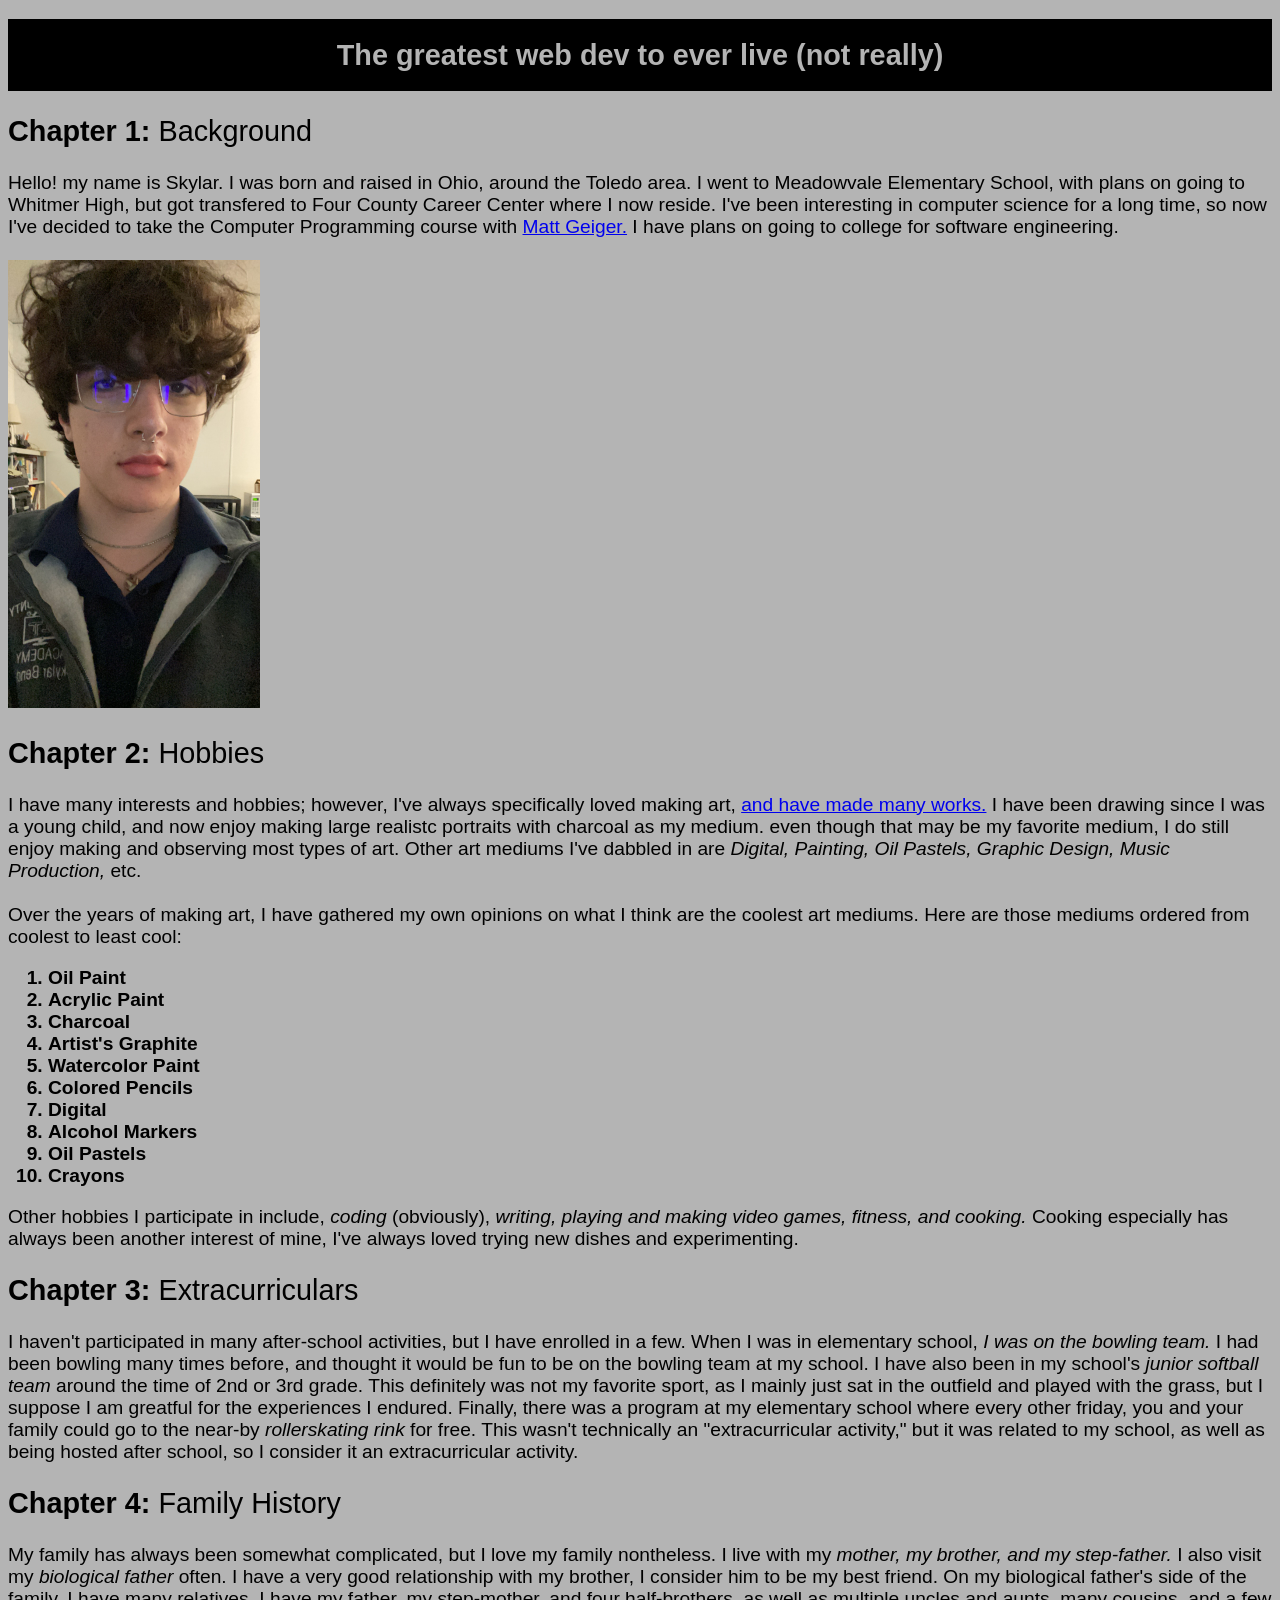
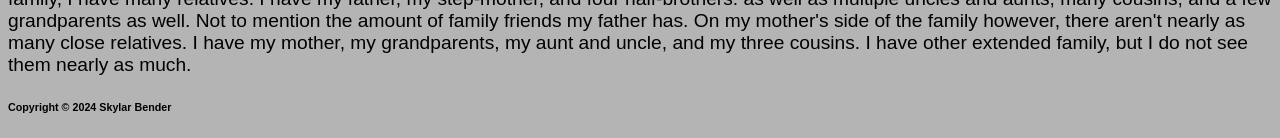
==== index.html @ 2c2f845e "Fourth Draft, added styles" ====
<!DOCTYPE html>

<html lang="en">

    <!--The head section, contains the tags and language and the title of the page-->

    <head>

        <meta charset="UTF-8">
        <meta name="description" content="This is an informational page about Skylar Bender">
        <meta name="keywords" content="Skylar, Skye, Dylan, Bender, Skylar Bender, Skye Bender, Dylan Bender,">
        <title>Skylar Bender's Website</title>
        <link rel="stylesheet" href="style_sheet.css">
    
    </head>

    <!--Body section, has all of the displayed info on the site-->

    <body>

        <h1>The greatest web dev to ever live (not really)</h1>
        <h2> <strong>Chapter 1:</strong> Background</h2>

        <p>
            Hello! my name is Skylar. I was born and raised in Ohio, around the Toledo area. I went to Meadowvale Elementary School, with plans on going to Whitmer High, but got transfered to Four County Career Center where I now reside.
        I've been interesting in computer science for a long time, so now I've decided to take the Computer Programming course with <a href="https://mrgeiger.com/" title="Matt Geiger's Website">Matt Geiger.</a> I have plans on going to college for software engineering.<br><br>
        <img src="images/web_image.JPG" alt="my face" width="252" height="448">
        </p>

        <h2> <strong>Chapter 2:</strong> Hobbies</h2>

        <p>
            I have many interests and hobbies; however, I've always specifically loved making art, <a href="pages/page2.html" title="Artworks I've made">and have made many works.</a>  I have been drawing since I was a young child, and now enjoy making large realistc portraits with charcoal as my medium.
            even though that may be my favorite medium, I do still enjoy making and observing most types of art. Other art mediums I've dabbled in are <em>Digital, Painting, Oil Pastels, Graphic Design, Music Production,</em> etc.
            <br>
            <br>
            Over the years of making art, I have gathered my own opinions on what I think are the coolest art mediums. Here are those mediums ordered from coolest to least cool:
            <br>
        </p>            
            
    <!--The list on the site-->

        <ol>

            <li>Oil Paint</li>
            <li>Acrylic Paint</li>
            <li>Charcoal</li>
            <li>Artist's Graphite</li>
            <li>Watercolor Paint</li>
            <li>Colored Pencils</li>
            <li>Digital</li>
            <li>Alcohol Markers</li>
            <li>Oil Pastels</li>
            <li>Crayons</li>

        </ol>        
        
        <p>
            Other hobbies I participate in include, <em>coding </em>(obviously), <em>writing, playing and making video games, fitness, and cooking.</em> Cooking especially has always been another interest of mine, I've always loved trying new dishes and experimenting.
        </p>

        <h2> <strong>Chapter 3:</strong> Extracurriculars</h2>

        <p>
            I haven't participated in many after-school activities, but I have enrolled in a few. When I was in elementary school, <em>I was on the bowling team.</em> I had been bowling many times before, and thought it would be fun to be on the bowling team at my school.
            I have also been in my school's <em>junior softball team</em> around the time of 2nd or 3rd grade. This definitely was not my favorite sport, as I mainly just sat in the outfield and played with the grass, but I suppose I am greatful for the experiences I endured.
            Finally, there was a program at my elementary school where every other friday, you and your family could go to the near-by <em>rollerskating rink</em> for free. This wasn't technically an "extracurricular activity," but it was related to my school,
            as well as being hosted after school, so I consider it an extracurricular activity.
        </p>
    
        <h2> <strong>Chapter 4:</strong> Family History</h2>
        
        <p>
            My family has always been somewhat complicated, but I love my family nontheless. I live with my <em>mother, my brother, and my step-father.</em> I also visit my <em>biological father</em> often. I have a very good relationship with my brother, I consider him to be my best friend. 
            On my biological father's side of the family, I have many relatives. I have my father, my step-mother, and four half-brothers. as well as multiple uncles and aunts, many cousins, and a few grandparents as well. Not to mention the amount of family friends my father has. On my mother's side of the family however, there aren't
            nearly as many close relatives. I have my mother, my grandparents, my aunt and uncle, and my three cousins. I have other extended family, but I do not see them nearly as much.
        </p>

    <!--copyright info-->

        <h6>Copyright &copy; 2024 Skylar Bender</h6>

    </body>

</html>
---- style_sheet.css ----
h1 {
    color: rgb(180, 180, 180);
    text-align: center;
    background-color: rgb(0, 0, 0);
    font: bold 1.8em/2.5em Arial, Helvetica, sans-serif;
}

h2 {
    color: rgb(0, 0, 0);
    font: normal 1.8em Arial, Helvetica, sans-serif;
}

body {
    background-color: rgb(180, 180, 180);
    color: rgb(0, 0, 0);    
    font-family: Arial, Helvetica, sans-serif;
}

ol {
    font-size: 1.2em;
    font-weight: bold;
}

p {
    font-size: 1.2em;
}
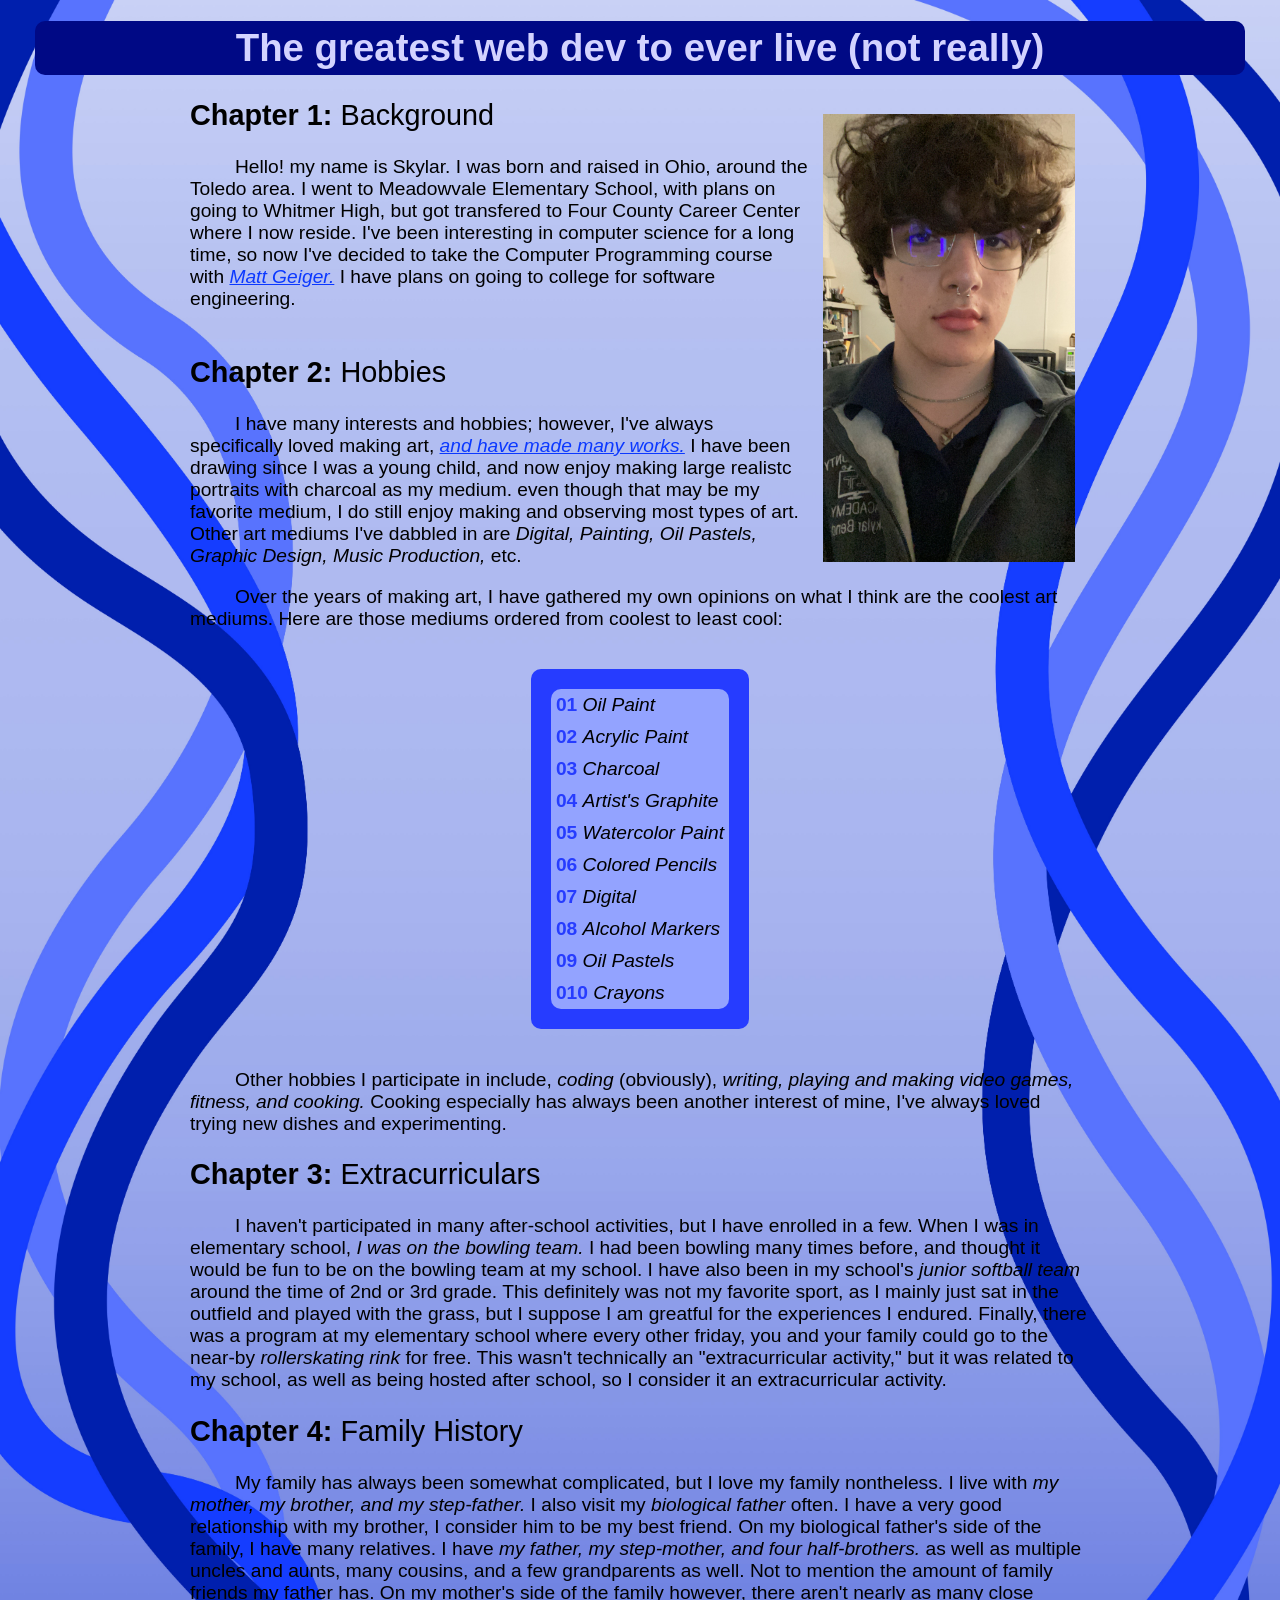
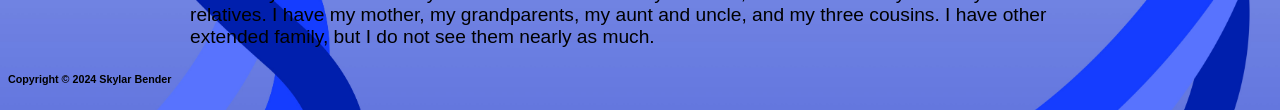
==== commit fdde2a86: "fifth draft" ====
--- a/index.html
+++ b/index.html
@@ -18,67 +18,77 @@
 
     <body>
 
-        <h1>The greatest web dev to ever live (not really)</h1>
-        <h2> <strong>Chapter 1:</strong> Background</h2>
+        <h1><span class="heading1">The greatest web dev to ever live (not really)</span></h1>
+        
+        <div class="centered-text">
+        
+            <img src="images/web_image.JPG" alt="my face" width="252" height="448" id="myFace">
+            <h2> <strong>Chapter 1:</strong> Background</h2>
 
-        <p>
-            Hello! my name is Skylar. I was born and raised in Ohio, around the Toledo area. I went to Meadowvale Elementary School, with plans on going to Whitmer High, but got transfered to Four County Career Center where I now reside.
-        I've been interesting in computer science for a long time, so now I've decided to take the Computer Programming course with <a href="https://mrgeiger.com/" title="Matt Geiger's Website">Matt Geiger.</a> I have plans on going to college for software engineering.<br><br>
-        <img src="images/web_image.JPG" alt="my face" width="252" height="448">
-        </p>
+            <p>
+                Hello! my name is Skylar. I was born and raised in Ohio, around the Toledo area. I went to Meadowvale Elementary School, with plans on going to Whitmer High, but got transfered to Four County Career Center where I now reside.
+                I've been interesting in computer science for a long time, so now I've decided to take the Computer Programming course with <a href="https://mrgeiger.com/" title="Matt Geiger's Website">Matt Geiger.</a> I have plans on going to college for software engineering.<br><br>        
+            </p>
 
-        <h2> <strong>Chapter 2:</strong> Hobbies</h2>
+            <h2><strong>Chapter 2:</strong> Hobbies</h2>
 
-        <p>
-            I have many interests and hobbies; however, I've always specifically loved making art, <a href="pages/page2.html" title="Artworks I've made">and have made many works.</a>  I have been drawing since I was a young child, and now enjoy making large realistc portraits with charcoal as my medium.
-            even though that may be my favorite medium, I do still enjoy making and observing most types of art. Other art mediums I've dabbled in are <em>Digital, Painting, Oil Pastels, Graphic Design, Music Production,</em> etc.
-            <br>
-            <br>
-            Over the years of making art, I have gathered my own opinions on what I think are the coolest art mediums. Here are those mediums ordered from coolest to least cool:
-            <br>
-        </p>            
+            <p>
+                I have many interests and hobbies; however, I've always specifically loved making art, <a href="pages/page2.html" title="Artworks I've made">and have made many works.</a>  I have been drawing since I was a young child, and now enjoy making large realistc portraits with charcoal as my medium.
+                even though that may be my favorite medium, I do still enjoy making and observing most types of art. Other art mediums I've dabbled in are <em>Digital, Painting, Oil Pastels, Graphic Design, Music Production,</em> etc.
+
+            </p>    
+        
+            <p>
+                Over the years of making art, I have gathered my own opinions on what I think are the coolest art mediums. Here are those mediums ordered from coolest to least cool:   
+            </p>
             
-    <!--The list on the site-->
+        <!--The list on the site-->
 
-        <ol>
+        <div class="list">
+            <ol class="myOl">
 
-            <li>Oil Paint</li>
-            <li>Acrylic Paint</li>
-            <li>Charcoal</li>
-            <li>Artist's Graphite</li>
-            <li>Watercolor Paint</li>
-            <li>Colored Pencils</li>
-            <li>Digital</li>
-            <li>Alcohol Markers</li>
-            <li>Oil Pastels</li>
-            <li>Crayons</li>
+                <li><span class="listItem">Oil Paint</span></li>
+                <li>Acrylic Paint</li>
+                <li>Charcoal</li>
+                <li>Artist's Graphite</li>
+                <li>Watercolor Paint</li>
+                <li>Colored Pencils</li>
+                <li>Digital</li>
+                <li>Alcohol Markers</li>
+                <li>Oil Pastels</li>
+                <li><span class="listItem">Crayons</span></li>
 
-        </ol>        
+            </ol>            
+        </div>
         
-        <p>
-            Other hobbies I participate in include, <em>coding </em>(obviously), <em>writing, playing and making video games, fitness, and cooking.</em> Cooking especially has always been another interest of mine, I've always loved trying new dishes and experimenting.
-        </p>
+            <p>
+                Other hobbies I participate in include, <em>coding </em>(obviously), <em>writing, playing and making video games, fitness, and cooking.</em> Cooking especially has always been another interest of mine, I've always loved trying new dishes and experimenting.
+            </p>
 
-        <h2> <strong>Chapter 3:</strong> Extracurriculars</h2>
+            <h2> <strong>Chapter 3:</strong> Extracurriculars</h2>
 
-        <p>
-            I haven't participated in many after-school activities, but I have enrolled in a few. When I was in elementary school, <em>I was on the bowling team.</em> I had been bowling many times before, and thought it would be fun to be on the bowling team at my school.
-            I have also been in my school's <em>junior softball team</em> around the time of 2nd or 3rd grade. This definitely was not my favorite sport, as I mainly just sat in the outfield and played with the grass, but I suppose I am greatful for the experiences I endured.
-            Finally, there was a program at my elementary school where every other friday, you and your family could go to the near-by <em>rollerskating rink</em> for free. This wasn't technically an "extracurricular activity," but it was related to my school,
-            as well as being hosted after school, so I consider it an extracurricular activity.
-        </p>
-    
-        <h2> <strong>Chapter 4:</strong> Family History</h2>
+            <p>
+                I haven't participated in many after-school activities, but I have enrolled in a few. When I was in elementary school, <em>I was on the bowling team.</em> I had been bowling many times before, and thought it would be fun to be on the bowling team at my school.
+                I have also been in my school's <em>junior softball team</em> around the time of 2nd or 3rd grade. This definitely was not my favorite sport, as I mainly just sat in the outfield and played with the grass, but I suppose I am greatful for the experiences I endured.
+                Finally, there was a program at my elementary school where every other friday, you and your family could go to the near-by <em>rollerskating rink</em> for free. This wasn't technically an "extracurricular activity," but it was related to my school,
+                as well as being hosted after school, so I consider it an extracurricular activity.
+            </p>
         
-        <p>
-            My family has always been somewhat complicated, but I love my family nontheless. I live with my <em>mother, my brother, and my step-father.</em> I also visit my <em>biological father</em> often. I have a very good relationship with my brother, I consider him to be my best friend. 
-            On my biological father's side of the family, I have many relatives. I have my father, my step-mother, and four half-brothers. as well as multiple uncles and aunts, many cousins, and a few grandparents as well. Not to mention the amount of family friends my father has. On my mother's side of the family however, there aren't
-            nearly as many close relatives. I have my mother, my grandparents, my aunt and uncle, and my three cousins. I have other extended family, but I do not see them nearly as much.
-        </p>
+            <h2> <strong>Chapter 4:</strong> Family History</h2>
+            
+            <p>
+                My family has always been somewhat complicated, but I love my family nontheless. I live with <em>my mother, my brother, and my step-father.</em> I also visit my <em>biological father</em> often. I have a very good relationship with my brother, I consider him to be my best friend. 
+                On my biological father's side of the family, I have many relatives. I have <em>my father, my step-mother, and four half-brothers.</em> as well as multiple uncles and aunts, many cousins, and a few grandparents as well. Not to mention the amount of family friends my father has. On my mother's side of the family however, there aren't
+                nearly as many close relatives. I have my mother, my grandparents, my aunt and uncle, and my three cousins. I have other extended family, but I do not see them nearly as much.
+            </p>
 
-    <!--copyright info-->
+        </div>        
 
+            <!--copyright info-->
+        
         <h6>Copyright &copy; 2024 Skylar Bender</h6>
+
+
 
     </body>
 
--- a/style_sheet.css
+++ b/style_sheet.css
@@ -1,26 +1,109 @@
-h1 {
-    color: rgb(180, 180, 180);
-    text-align: center;
-    background-color: rgb(0, 0, 0);
-    font: bold 1.8em/2.5em Arial, Helvetica, sans-serif;
-}
+
 
 h2 {
     color: rgb(0, 0, 0);
     font: normal 1.8em Arial, Helvetica, sans-serif;
 }
 
+h6 {
+    text-align: left;
+}
+
 body {
-    background-color: rgb(180, 180, 180);
     color: rgb(0, 0, 0);    
     font-family: Arial, Helvetica, sans-serif;
+
+    background-image: url('images/page_bg.jpg');
+    background-repeat: no-repeat;
+    background-attachment: scroll;
+    background-size: 100% 100%;
 }
 
 ol {
+    list-style: none;
+    counter-reset: num;
+    background: rgb(38, 60, 255);
+    margin: 20px;
+    padding: 20px;
+    padding-left: 20px;
     font-size: 1.2em;
+    max-width: 190px;
+    border-radius: 10px;
+}
+
+ol li {
+    counter-increment: num;    
+    list-style-position: outside;
+    background: rgb(147, 163, 255);
+    font-style: italic;
+    padding: 5px;
+}
+
+ol li:first-child {
+    border-top-left-radius: 10px;
+    border-top-right-radius: 10px;
+}
+
+ol li:last-child {
+    border-bottom-left-radius: 10px;
+    border-bottom-right-radius: 10px;
+}
+
+ol li::before {
+    content: "0" counter(num) " ";
+    color: rgb(38, 60, 255);
     font-weight: bold;
+    font-style: normal;
 }
 
 p {
     font-size: 1.2em;
-}+    text-indent: 45px;
+    max-width: 900px;
+}
+
+a {
+    color: rgb(11, 56, 255);
+    font-style: italic;
+}
+
+#myFace {
+    float: right;
+    padding: 15px;
+}
+
+.centered-text {
+
+    margin: auto;
+    width: 900px;
+
+}
+
+.list {
+    text-align: center;
+}
+
+
+.myOl {
+    display: inline-block;
+    text-align: left;
+}
+
+.images {
+
+    display: flex;
+    justify-content: center;
+
+}
+
+.heading1 {
+    display: block;
+    margin: auto;
+    text-align: center;
+    color: rgb(211, 211, 255);
+    font-size: 1.2em;
+    background: rgb(0, 9, 133);
+    max-width: 1200px;    
+    padding: 5px;
+    border-radius: 10px;
+}
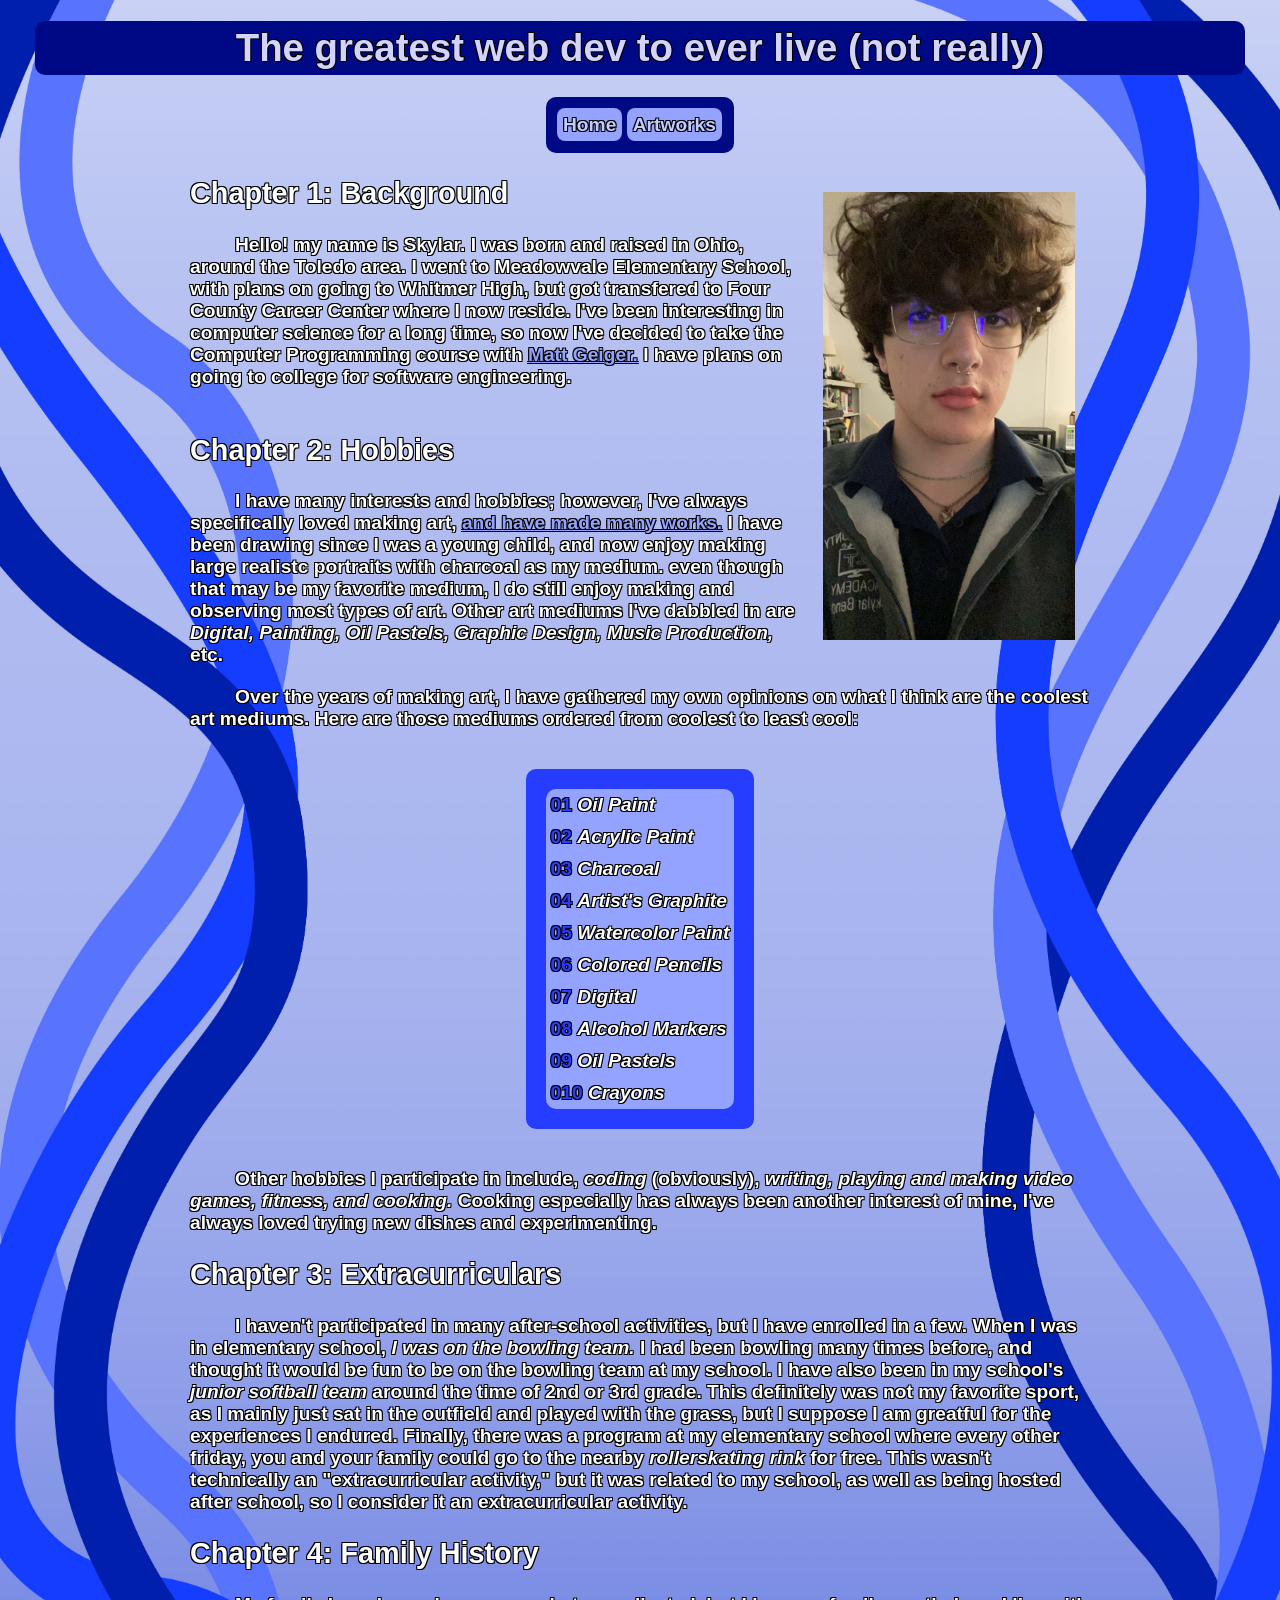
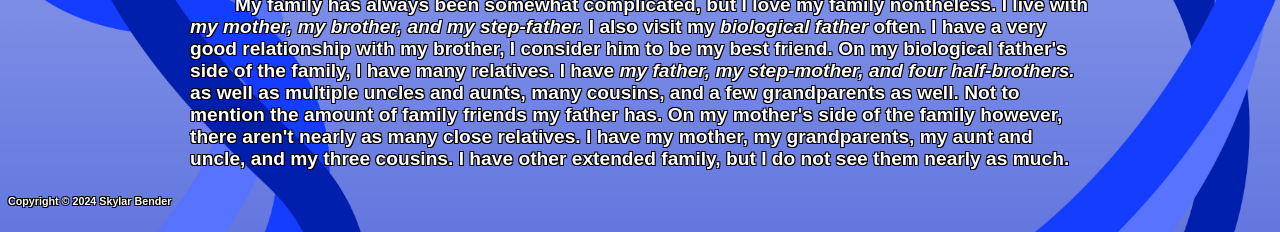
==== commit 4f4dc7fc: "seventh draft, added nav bar" ====
--- a/index.html
+++ b/index.html
@@ -19,6 +19,13 @@
     <body>
 
         <h1><span class="heading1">The greatest web dev to ever live (not really)</span></h1>
+
+        <nav>
+            <ul>
+                <li><a href="index.html" title="Home Page">Home</a></li>
+                <li><a href="pages/page2.html" title="Artworks">Artworks</a></li>
+            </ul>
+        </nav>
         
         <div class="centered-text">
         
@@ -70,7 +77,7 @@
             <p>
                 I haven't participated in many after-school activities, but I have enrolled in a few. When I was in elementary school, <em>I was on the bowling team.</em> I had been bowling many times before, and thought it would be fun to be on the bowling team at my school.
                 I have also been in my school's <em>junior softball team</em> around the time of 2nd or 3rd grade. This definitely was not my favorite sport, as I mainly just sat in the outfield and played with the grass, but I suppose I am greatful for the experiences I endured.
-                Finally, there was a program at my elementary school where every other friday, you and your family could go to the near-by <em>rollerskating rink</em> for free. This wasn't technically an "extracurricular activity," but it was related to my school,
+                Finally, there was a program at my elementary school where every other friday, you and your family could go to the nearby <em>rollerskating rink</em> for free. This wasn't technically an "extracurricular activity," but it was related to my school,
                 as well as being hosted after school, so I consider it an extracurricular activity.
             </p>
         
--- a/style_sheet.css
+++ b/style_sheet.css
@@ -1,8 +1,8 @@
 
 
 h2 {
-    color: rgb(0, 0, 0);
-    font: normal 1.8em Arial, Helvetica, sans-serif;
+    color: rgb(255, 255, 255);
+    font: bold 1.8em Arial, Helvetica, sans-serif;
 }
 
 h6 {
@@ -10,8 +10,14 @@
 }
 
 body {
-    color: rgb(0, 0, 0);    
+    color: rgb(255, 255, 255);    
     font-family: Arial, Helvetica, sans-serif;
+    font-weight: bold;
+    text-shadow:
+    1px 1px 0 #000,
+    -1px 1px 0 #000,
+    -1px -1px 0 #000,
+    1px -1px 0 #000;
 
     background-image: url('images/page_bg.jpg');
     background-repeat: no-repeat;
@@ -62,9 +68,79 @@
     max-width: 900px;
 }
 
-a {
-    color: rgb(11, 56, 255);
-    font-style: italic;
+a:link {
+
+    color: rgb(147, 163, 255);
+    font-style: normal;
+
+}
+
+a:visited {
+
+    color: rgb(147, 163, 255);
+    font-style: normal;
+
+}
+
+a:hover {
+    
+    color: rgb(255, 255, 255);
+    font-style: normal;
+
+}
+
+nav {
+
+    display: block;
+    background: rgb(0, 9, 133); 
+    padding: 1px;
+    border-radius: 10px;
+    max-width: 186px;
+    margin: auto;
+
+}
+
+nav ul {
+
+    padding-left: 10px;
+    padding-right: 10px;
+
+}
+
+nav li {
+
+    background: rgb(147, 163, 255);
+    padding: 6px;
+    border-radius: 8px;
+    display: inline;
+    text-align: center;
+    font-size: 1.2em;
+
+
+}
+
+nav a:link {
+
+    color: rgb(194, 203, 255);;
+    font-style: normal;
+    text-decoration: none;
+
+}
+
+nav a:visited {
+
+    color: rgb(194, 203, 255);
+    font-style: normal;
+    text-decoration: none;
+
+}
+
+nav a:hover {
+    
+    color: rgb(255, 255, 255);
+    font-style: normal;
+    text-decoration: none;
+
 }
 
 #myFace {
@@ -91,12 +167,14 @@
 
 .images {
 
-    display: flex;
-    justify-content: center;
+    display: block;
+    margin: auto;
+    text-align: center;
 
 }
 
 .heading1 {
+    
     display: block;
     margin: auto;
     text-align: center;
@@ -106,4 +184,4 @@
     max-width: 1200px;    
     padding: 5px;
     border-radius: 10px;
-}
+}
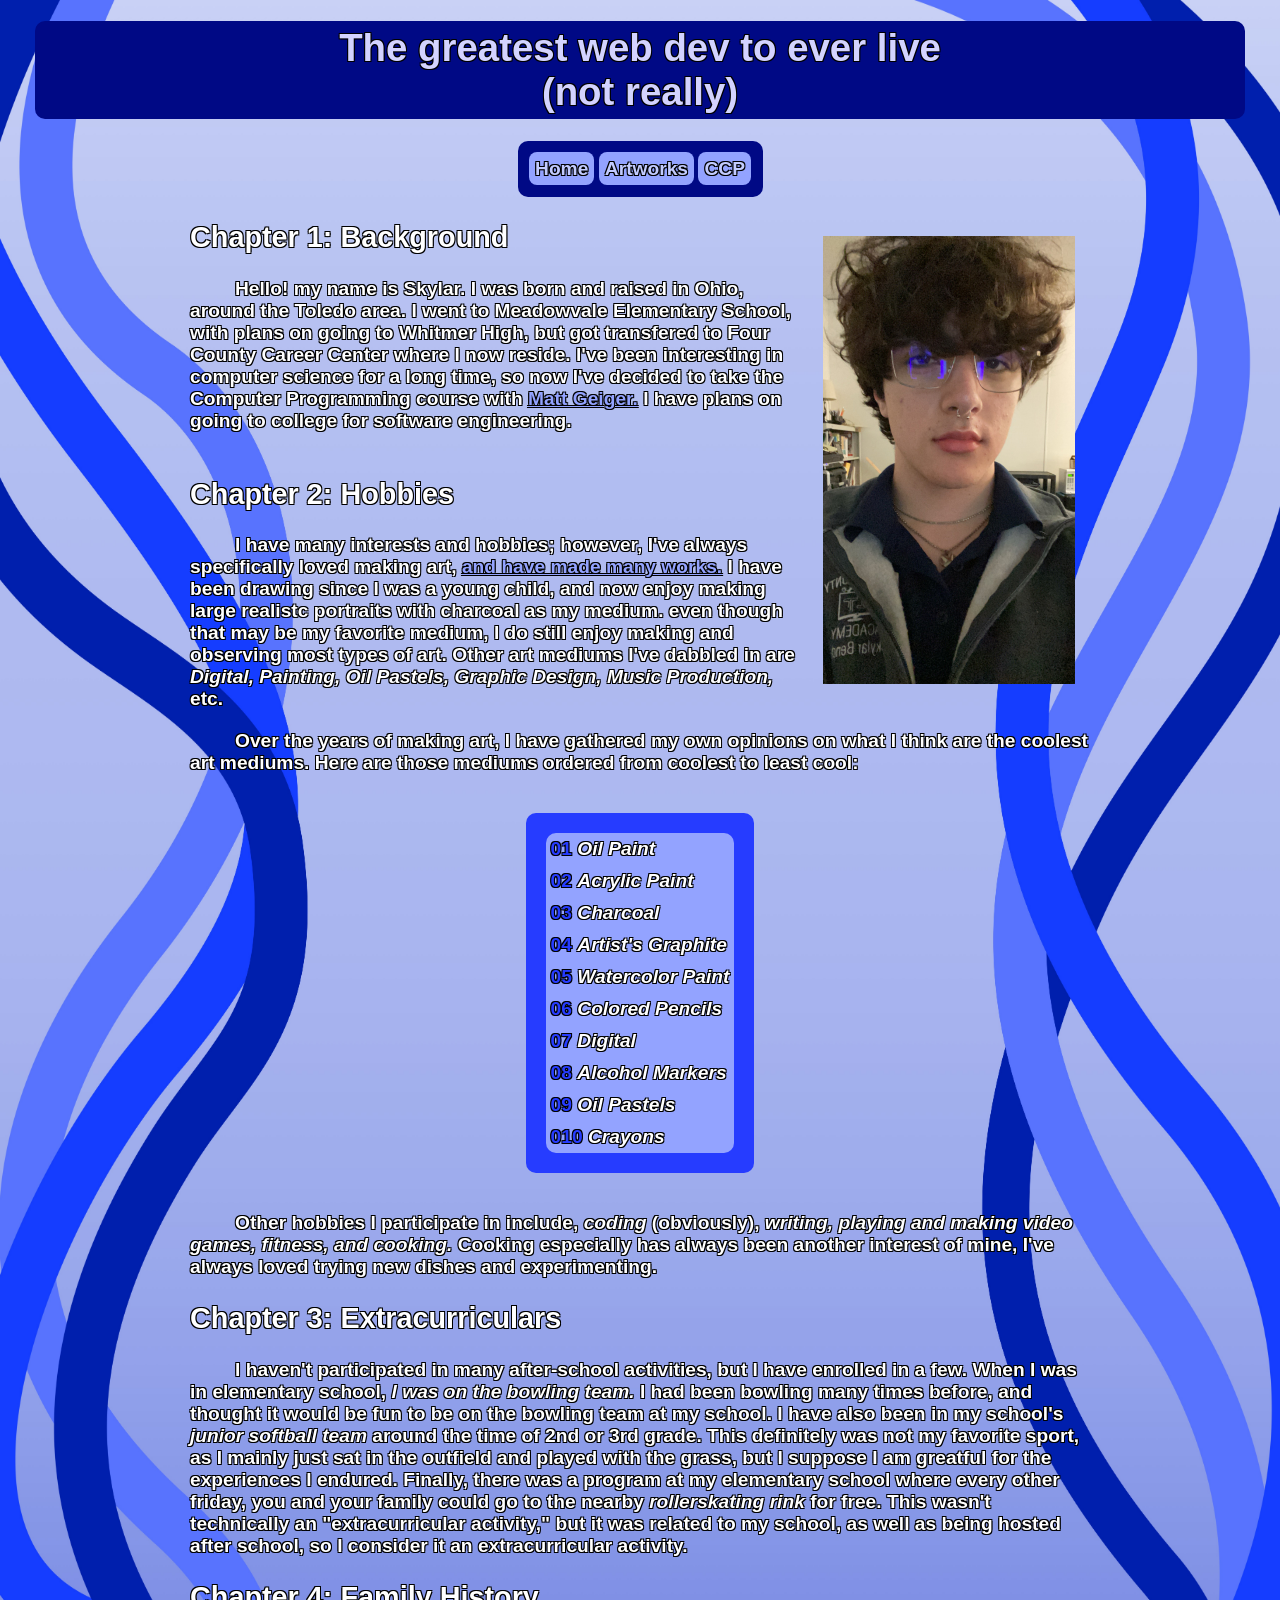
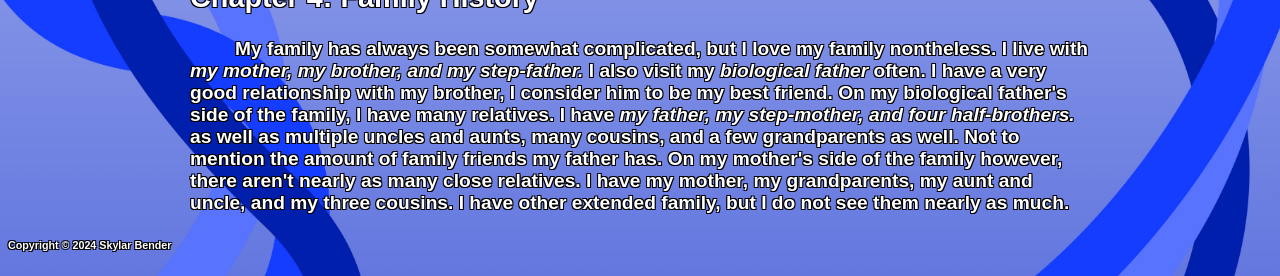
==== commit fc1e89d2: "added table page" ====
--- a/index.html
+++ b/index.html
@@ -18,12 +18,13 @@
 
     <body>
 
-        <h1><span class="heading1">The greatest web dev to ever live (not really)</span></h1>
+        <h1><span class="heading1">The greatest web dev to ever live <br>(not really)</span></h1>
 
         <nav>
             <ul>
                 <li><a href="index.html" title="Home Page">Home</a></li>
                 <li><a href="pages/page2.html" title="Artworks">Artworks</a></li>
+                <li><a href="ccp.html" title="CCP">CCP</a></li>
             </ul>
         </nav>
         
@@ -48,7 +49,8 @@
             <p>
                 Over the years of making art, I have gathered my own opinions on what I think are the coolest art mediums. Here are those mediums ordered from coolest to least cool:   
             </p>
-            
+        
+        </div>
         <!--The list on the site-->
 
         <div class="list">
@@ -68,6 +70,7 @@
             </ol>            
         </div>
         
+        <div class="centered-text">
             <p>
                 Other hobbies I participate in include, <em>coding </em>(obviously), <em>writing, playing and making video games, fitness, and cooking.</em> Cooking especially has always been another interest of mine, I've always loved trying new dishes and experimenting.
             </p>
@@ -95,8 +98,6 @@
         
         <h6>Copyright &copy; 2024 Skylar Bender</h6>
 
-
-
     </body>
 
 </html>
--- a/style_sheet.css
+++ b/style_sheet.css
@@ -1,12 +1,5 @@
-
-
-h2 {
-    color: rgb(255, 255, 255);
-    font: bold 1.8em Arial, Helvetica, sans-serif;
-}
-
-h6 {
-    text-align: left;
+html {
+    min-height: 100%;
 }
 
 body {
@@ -23,6 +16,7 @@
     background-repeat: no-repeat;
     background-attachment: scroll;
     background-size: 100% 100%;
+    min-height: 100%;
 }
 
 ol {
@@ -37,6 +31,11 @@
     border-radius: 10px;
 }
 
+h2 {
+    color: rgb(255, 255, 255);
+    font: bold 1.8em Arial, Helvetica, sans-serif;
+}
+
 ol li {
     counter-increment: num;    
     list-style-position: outside;
@@ -95,13 +94,14 @@
     background: rgb(0, 9, 133); 
     padding: 1px;
     border-radius: 10px;
-    max-width: 186px;
+    max-width: 243px;
     margin: auto;
 
 }
 
 nav ul {
 
+    text-align: center;
     padding-left: 10px;
     padding-right: 10px;
 
@@ -116,7 +116,6 @@
     text-align: center;
     font-size: 1.2em;
 
-
 }
 
 nav a:link {
@@ -143,9 +142,59 @@
 
 }
 
+table {
+
+    margin-left: auto;
+    margin-right: auto;
+
+    border: solid 2px black;
+    background-color: rgb(208, 227, 255);
+    border-collapse: collapse;
+
+    min-width: 700px;
+    min-height: 400px;
+
+}
+
+caption {
+
+    margin: 5px;
+
+}
+
+th {
+
+    border: solid 2px black;
+    background-color: rgb(130, 163, 255);
+    font-weight: bold;
+    padding: 3px;
+    width: 30px;
+
+}
+
+tr, td {
+
+    border: solid 2px black;
+    color: rgb(0, 0, 0);
+    text-shadow: none;
+    font-weight: normal;
+    padding: 3px;
+    width: 30px;
+    text-align: center;
+
+}
+
 #myFace {
     float: right;
     padding: 15px;
+}
+
+.copyright {
+
+    position: absolute;
+    bottom: 0;
+    left: 1;
+
 }
 
 .centered-text {
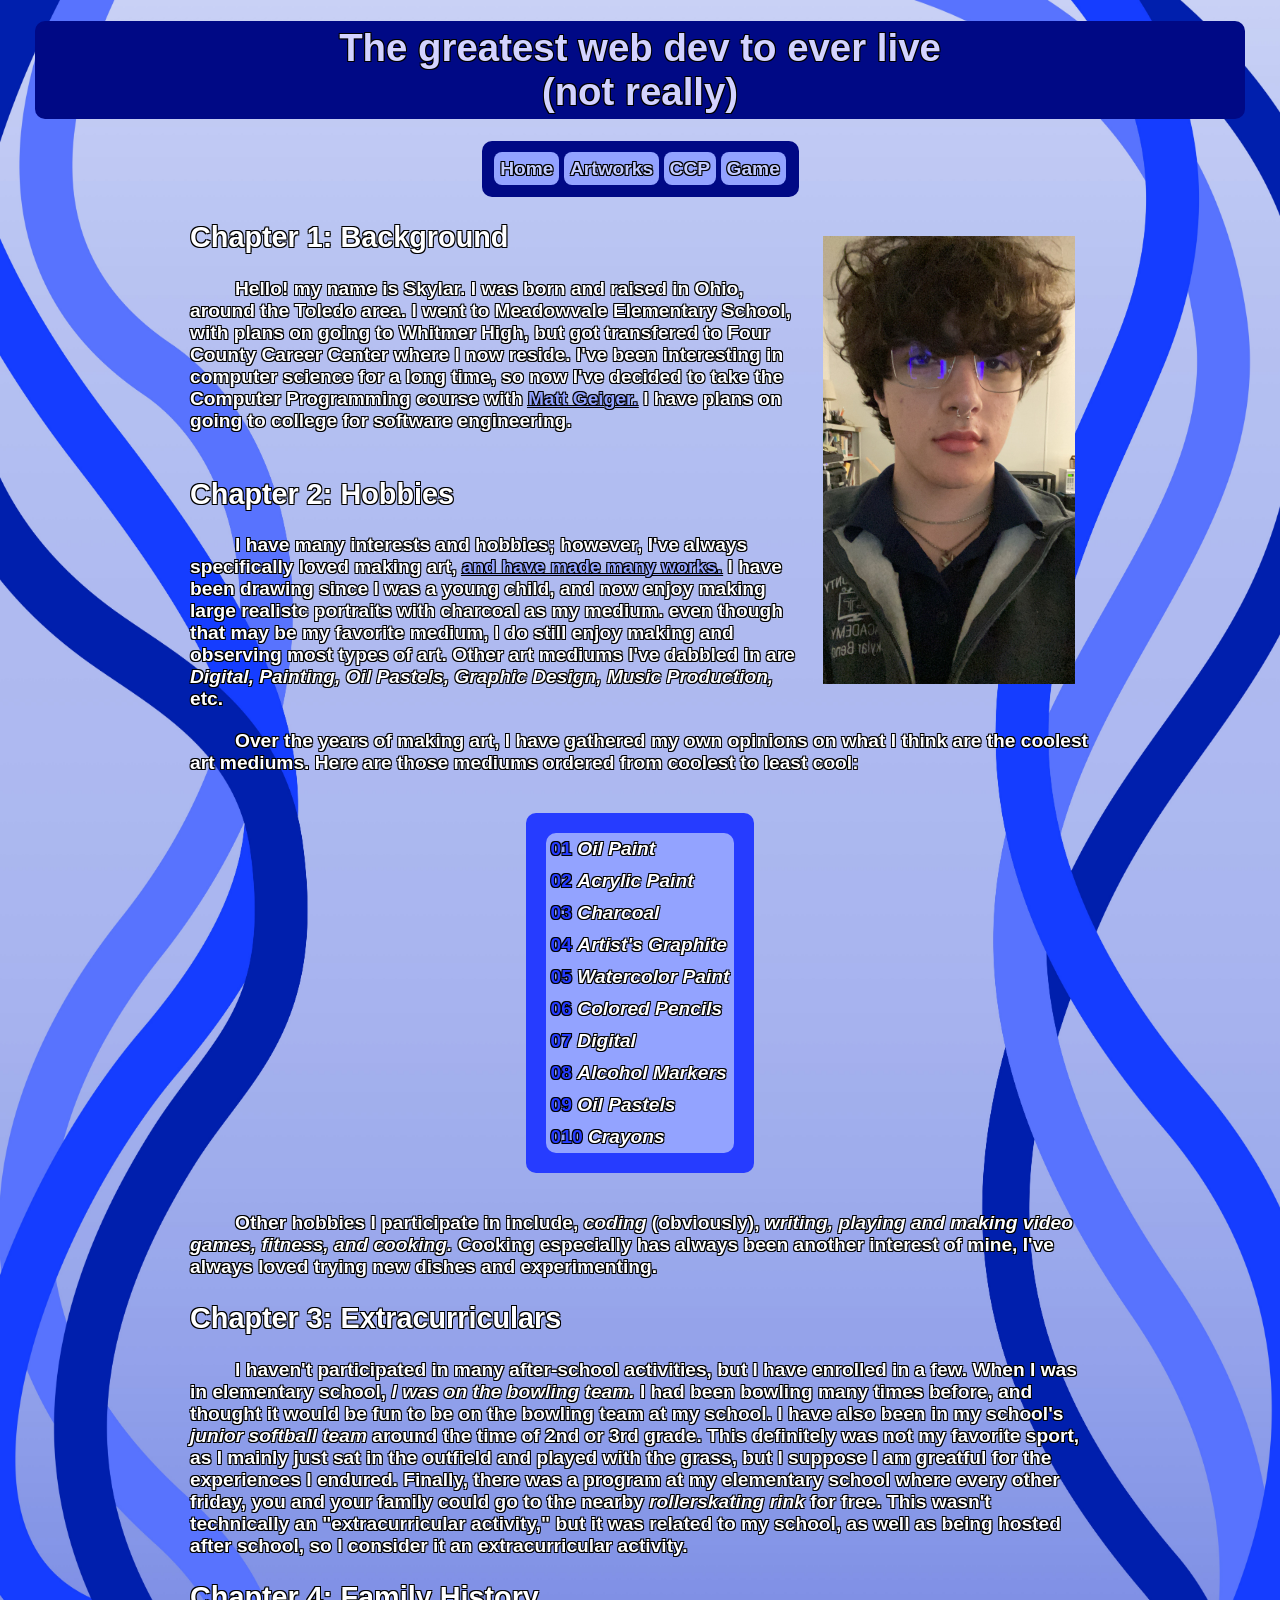
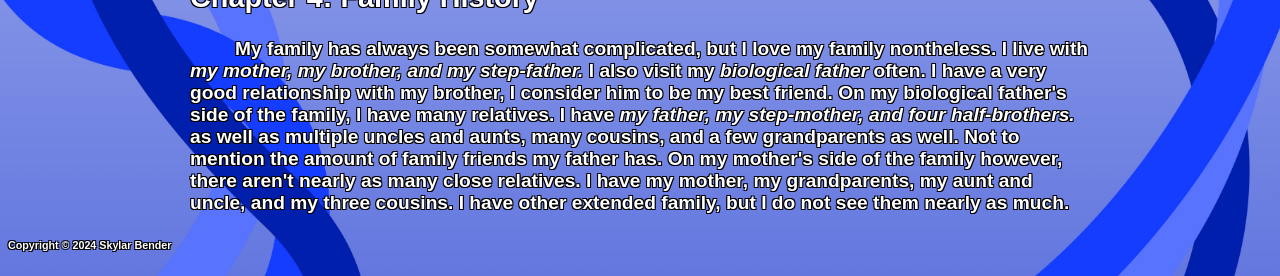
==== commit 031de298: "added game" ====
--- a/index.html
+++ b/index.html
@@ -23,8 +23,9 @@
         <nav>
             <ul>
                 <li><a href="index.html" title="Home Page">Home</a></li>
-                <li><a href="pages/page2.html" title="Artworks">Artworks</a></li>
-                <li><a href="ccp.html" title="CCP">CCP</a></li>
+                <li><a href="pages/artworks.html" title="Artworks">Artworks</a></li>
+                <li><a href="pages/ccp.html" title="CCP">CCP</a></li>
+                <li><a href="game.html" title="Game">Game</a></li>
             </ul>
         </nav>
         
--- a/style_sheet.css
+++ b/style_sheet.css
@@ -94,7 +94,7 @@
     background: rgb(0, 9, 133); 
     padding: 1px;
     border-radius: 10px;
-    max-width: 243px;
+    max-width: 315px;
     margin: auto;
 
 }
@@ -184,17 +184,20 @@
 
 }
 
+iframe {
+    display: block;
+
+    min-width: 820px;
+    min-height: 630px;
+
+    border: none;
+
+    margin: auto;
+}
+
 #myFace {
     float: right;
     padding: 15px;
-}
-
-.copyright {
-
-    position: absolute;
-    bottom: 0;
-    left: 1;
-
 }
 
 .centered-text {
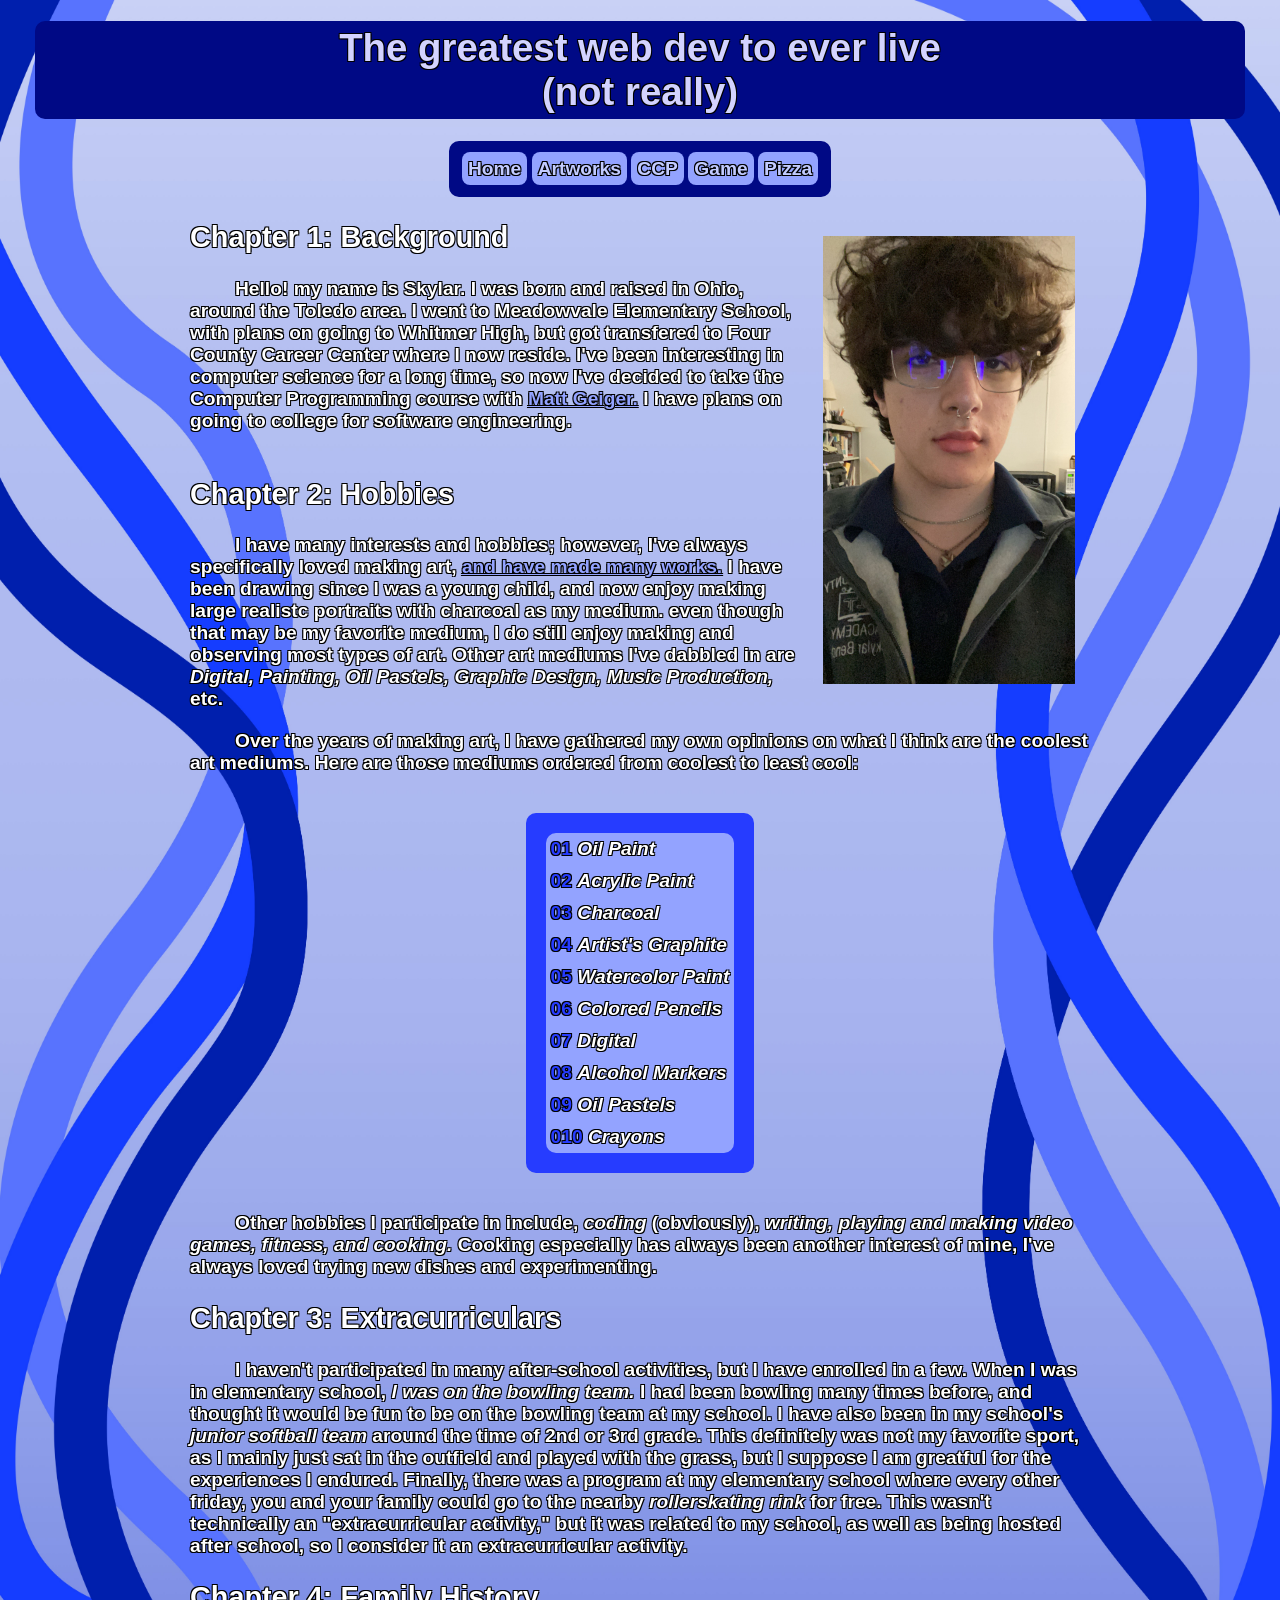
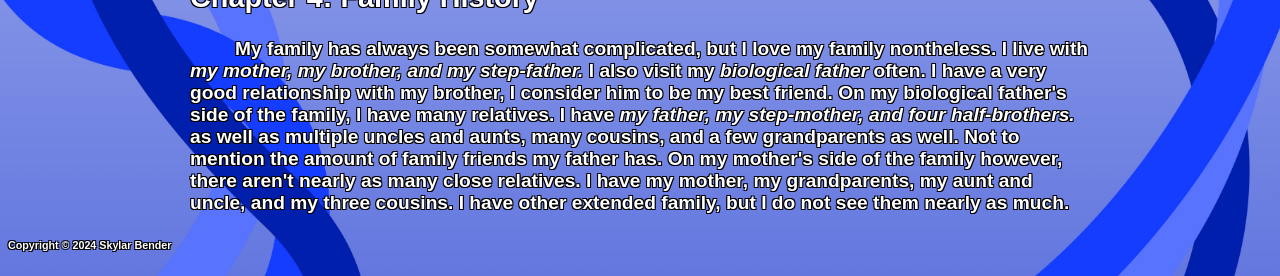
==== commit 17a3c688: "eighth draft, added pizza order form" ====
--- a/index.html
+++ b/index.html
@@ -25,7 +25,8 @@
                 <li><a href="index.html" title="Home Page">Home</a></li>
                 <li><a href="pages/artworks.html" title="Artworks">Artworks</a></li>
                 <li><a href="pages/ccp.html" title="CCP">CCP</a></li>
-                <li><a href="game.html" title="Game">Game</a></li>
+                <li><a href="pages/game.html" title="Game">Game</a></li>
+                <li><a href="pages/pizza.html" title="Pizza">Pizza</a></li>
             </ul>
         </nav>
         
--- a/style_sheet.css
+++ b/style_sheet.css
@@ -94,7 +94,7 @@
     background: rgb(0, 9, 133); 
     padding: 1px;
     border-radius: 10px;
-    max-width: 315px;
+    max-width: 380px;
     margin: auto;
 
 }
@@ -120,7 +120,7 @@
 
 nav a:link {
 
-    color: rgb(194, 203, 255);;
+    color: rgb(194, 203, 255);
     font-style: normal;
     text-decoration: none;
 
@@ -195,9 +195,37 @@
     margin: auto;
 }
 
+fieldset {
+
+    background-color: rgb(194, 203, 255);
+    border-width: 10px;
+    border-color: rgb(0, 9, 133);
+    border-style: solid;
+    padding: 20px;
+
+}
+
+textarea {
+
+    resize: none;
+
+}
+
 #myFace {
     float: right;
     padding: 15px;
+}
+
+#state {
+    max-width: 50px;
+}
+
+#zip {
+    max-width: 100px;
+}
+
+#phone {
+    max-width: 100px;
 }
 
 .centered-text {
